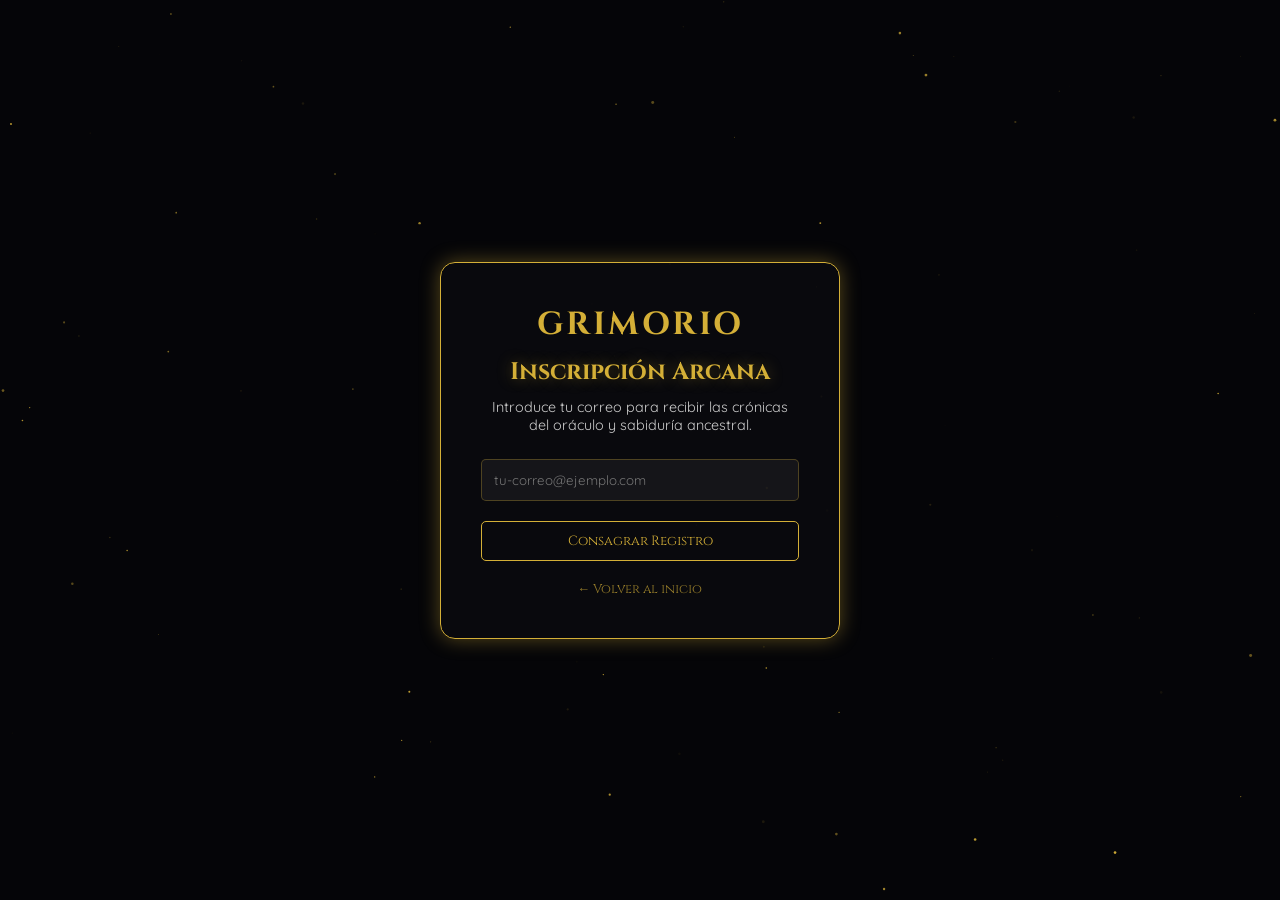
==== registro.html @ b39df573 "Crear registro.html" ====
<!DOCTYPE html>
<html lang="es">
<head>
    <meta charset="UTF-8">
    <meta name="viewport" content="width=device-width, initial-scale=1.0">
    <title>Unirse al Círculo | Grimorio Digital</title>
    <link rel="stylesheet" href="style.css">
    <link href="https://fonts.googleapis.com/css2?family=Cinzel:wght@400;700&family=Quicksand:wght@300;500;700&display=swap" rel="stylesheet">
    <style>
        .register-container {
            display: flex;
            justify-content: center;
            align-items: center;
            min-height: 100vh;
            padding: 20px;
        }
        .register-card {
            background: rgba(10, 10, 15, 0.9);
            border: 1px solid var(--gold);
            padding: 40px;
            border-radius: 15px;
            max-width: 400px;
            width: 100%;
            text-align: center;
            box-shadow: 0 0 20px var(--glow);
        }
        .register-card p {
            margin-bottom: 25px;
            color: #ccc;
            font-size: 0.9rem;
        }
        .register-input {
            width: 100%;
            padding: 12px;
            margin-bottom: 20px;
            background: rgba(255, 255, 255, 0.05);
            border: 1px solid rgba(212, 175, 55, 0.3);
            border-radius: 5px;
            color: white;
            font-family: 'Quicksand', sans-serif;
            outline: none;
            transition: 0.3s;
        }
        .register-input:focus {
            border-color: var(--gold);
            background: rgba(255, 255, 255, 0.1);
        }
        .back-link {
            display: block;
            margin-top: 20px;
            color: var(--gold);
            text-decoration: none;
            font-size: 0.8rem;
            font-family: 'Cinzel', serif;
            opacity: 0.7;
        }
        .back-link:hover { opacity: 1; }
    </style>
</head>
<body>
    <canvas id="canvas-stars"></canvas>

    <div class="register-container">
        <div class="register-card">
            <span class="nav-logo" style="font-size: 2rem; display: block; margin-bottom: 10px;">Grimorio</span>
            <h1 class="magic-title" style="font-size: 1.5rem; margin-bottom: 10px;">Inscripción Arcana</h1>
            <p>Introduce tu correo para recibir las crónicas del oráculo y sabiduría ancestral.</p>

            <form action="https://script.google.com/macros/s/AKfycbx1fTP_cGUDq9kj4kp0_9ChMfjQV0c4oeRg4rdK21-7cuLPY1D21mkEa4LVtcYwzNvILA/exec" method="POST">
                <input type="email" name="email" class="register-input" placeholder="tu-correo@ejemplo.com" required>
                
                <button type="submit" class="magic-button" style="width: 100%;">
                    Consagrar Registro
                </button>
            </form>

            <a href="index.html" class="back-link">← Volver al inicio</a>
        </div>
    </div>

    <script src="script.js"></script>
</body>
</html>
---- style.css ----
:root {
    --gold: #d4af37;
    --dark-void: #050508;
    --glow: rgba(212, 175, 55, 0.4);
    --purple-hp: #5d3fd3;
}

* {
    margin: 0;
    padding: 0;
    box-sizing: border-box;
}

body {
    background-color: var(--dark-void);
    color: #fff;
    font-family: 'Quicksand', sans-serif;
    overflow-x: hidden;
}

#canvas-stars {
    position: fixed;
    top: 0;
    left: 0;
    z-index: -1;
}

/* --- NAVBAR --- */
.navbar {
    position: fixed;
    top: 0;
    width: 100%;
    height: 70px;
    background: rgba(5, 5, 8, 0.9);
    backdrop-filter: blur(15px);
    display: flex;
    justify-content: space-between;
    align-items: center;
    padding: 0 20px;
    border-bottom: 1px solid rgba(212, 175, 55, 0.1);
    z-index: 1001; /* Asegura que la barra esté siempre arriba */
}

/* --- ICONO HAMBURGUESA ANIMADO --- */
.menu-icon {
    cursor: pointer;
    padding: 10px;
    z-index: 1002;
}

.menu-icon span {
    display: block;
    width: 25px;
    height: 2px;
    background: #fff;
    margin: 5px 0;
    transition: 0.4s cubic-bezier(0.68, -0.6, 0.32, 1.6);
}

/* Transformación a X cuando el menú está activo */
.menu-icon.active span:nth-child(1) {
    transform: translateY(7px) rotate(45deg);
    background: var(--gold);
}

.menu-icon.active span:nth-child(2) {
    opacity: 0;
    transform: translateX(-20px);
}

.menu-icon.active span:nth-child(3) {
    transform: translateY(-7px) rotate(-45deg);
    background: var(--gold);
}

.nav-logo {
    font-family: 'Cinzel', serif;
    color: var(--gold);
    letter-spacing: 3px;
    font-weight: bold;
    text-transform: uppercase;
}

.nav-link {
    color: #fff;
    text-decoration: none;
    font-size: 0.8rem;
    font-family: 'Cinzel', serif;
    margin-right: 15px;
}

.nav-signup-btn {
    background: var(--purple-hp);
    color: #fff;
    border: none;
    padding: 8px 16px;
    border-radius: 20px;
    font-weight: bold;
    font-size: 0.7rem;
    cursor: pointer;
}

/* --- MENU MÓVIL (DESPLIEGUE HACIA ABAJO) --- */
.nav-menu-mobile {
    position: fixed;
    top: -100%; /* Empieza arriba, fuera de la pantalla */
    left: 0;
    width: 100%;
    height: auto;
    background: rgba(10, 10, 15, 0.98);
    backdrop-filter: blur(15px);
    display: flex;
    flex-direction: column;
    align-items: center;
    padding: 40px 0;
    transition: 0.6s cubic-bezier(0.16, 1, 0.3, 1); /* Caída fluida */
    z-index: 1000;
    border-bottom: 1px solid var(--gold);
}

.nav-menu-mobile.active {
    top: 70px; /* Aparece justo debajo de la navbar */
}

.nav-menu-mobile a {
    color: var(--gold);
    text-decoration: none;
    font-family: 'Cinzel', serif;
    font-size: 1.4rem;
    margin: 15px 0;
    letter-spacing: 2px;
    transition: 0.3s;
}

/* --- MAIN CONTAINER --- */
.main-container {
    padding: 100px 15px 40px;
}

.magic-title {
    font-family: 'Cinzel', serif;
    color: var(--gold);
    text-shadow: 0 0 15px var(--glow);
    margin-bottom: 15px;
}

.section-title {
    font-family: 'Cinzel', serif;
    color: var(--gold);
    text-align: center;
    margin: 40px 0 25px;
    letter-spacing: 3px;
    font-size: 1.2rem;
}

.magic-button {
    background: transparent;
    border: 1px solid var(--gold);
    color: var(--gold);
    padding: 10px 25px;
    border-radius: 5px;
    font-family: 'Cinzel', serif;
    cursor: pointer;
    transition: 0.3s;
}

.magic-button:hover {
    background: var(--gold);
    color: black;
    box-shadow: 0 0 20px var(--gold);
}

/* --- ZODIAC GRID --- */
.zodiac-grid {
    display: grid;
    grid-template-columns: repeat(3, 1fr);
    gap: 10px;
}

.zodiac-item {
    background: rgba(255,255,255,0.03);
    border: 1px solid rgba(212, 175, 55, 0.1);
    padding: 15px 5px;
    text-align: center;
    border-radius: 8px;
}

.zodiac-item span { font-size: 1.5rem; display: block; }
.zodiac-item p { font-size: 0.65rem; color: var(--gold); font-family: 'Cinzel'; margin-top: 5px; }

/* --- POST CARDS --- */
.posts-grid {
    display: grid;
    grid-template-columns: 1fr;
    gap: 20px;
}

.post-card {
    background: #111;
    border-radius: 12px;
    overflow: hidden;
    border: 1px solid #222;
}

.card-image {
    height: 150px;
    background-size: cover;
    background-position: center;
}

.card-content { padding: 15px; }
.category { color: var(--gold); font-size: 0.7rem; font-weight: bold; text-transform: uppercase; }
.card-content h3 { font-family: 'Cinzel'; margin: 8px 0; font-size: 1rem; }
.card-content p { font-size: 0.85rem; color: #aaa; }



/* --- SECCIÓN DE PILARES --- */
.pillars-section {
    margin-bottom: 50px;
}

.pillars-grid {
    display: grid;
    grid-template-columns: repeat(2, 1fr); /* 2 columnas en móvil */
    gap: 15px;
}

.pillar-card {
    background: rgba(255, 255, 255, 0.03);
    border: 1px solid rgba(212, 175, 55, 0.1);
    padding: 20px;
    border-radius: 15px;
    text-align: center;
    transition: 0.3s ease;
}

.pillar-card:hover {
    border-color: var(--gold);
    background: rgba(212, 175, 55, 0.05);
    transform: translateY(-5px);
    box-shadow: 0 10px 20px rgba(0, 0, 0, 0.5);
}

.pillar-icon {
    font-size: 2.5rem;
    margin-bottom: 10px;
}

.pillar-card h3 {
    font-family: 'Cinzel', serif;
    color: var(--gold);
    font-size: 1rem;
    margin-bottom: 8px;
}

.pillar-card p {
    font-size: 0.75rem;
    color: #ccc;
    line-height: 1.4;
    margin-bottom: 15px;
}

.pillar-link {
    color: var(--gold);
    text-decoration: none;
    font-size: 0.7rem;
    font-weight: bold;
    text-transform: uppercase;
    letter-spacing: 1px;
    border-bottom: 1px solid transparent;
    transition: 0.3s;
}

.pillar-link:hover {
    border-bottom: 1px solid var(--gold);
}

/* Ajuste para pantallas más grandes */
@media (min-width: 768px) {
    .pillars-grid {
        grid-template-columns: repeat(4, 1fr); /* 4 columnas en PC */
    }
}


/* --- FOOTER --- */
.main-footer {
    background: rgba(5, 5, 8, 0.95);
    border-top: 1px solid rgba(212, 175, 55, 0.1);
    padding: 40px 20px 20px;
    margin-top: 50px;
}

.footer-content {
    display: grid;
    grid-template-columns: 1fr; /* Una columna en móvil */
    gap: 30px;
    max-width: 1200px;
    margin: 0 auto;
}

.footer-logo p {
    font-size: 0.85rem;
    color: #aaa;
    margin-top: 10px;
    line-height: 1.5;
}

.footer-links h4, .footer-social h4 {
    font-family: 'Cinzel', serif;
    color: var(--gold);
    margin-bottom: 15px;
    font-size: 1rem;
}

.footer-links ul {
    list-style: none;
}

.footer-links ul li {
    margin-bottom: 8px;
}

.footer-links ul li a {
    color: #ccc;
    text-decoration: none;
    font-size: 0.9rem;
    transition: 0.3s;
}

.footer-links ul li a:hover {
    color: var(--gold);
}

.social-icons a {
    color: #fff;
    text-decoration: none;
    margin-right: 15px;
    font-weight: bold;
    color: var(--gold);
}

.footer-bottom {
    text-align: center;
    margin-top: 40px;
    padding-top: 20px;
    border-top: 1px solid rgba(255, 255, 255, 0.05);
}

.footer-bottom p {
    font-size: 0.75rem;
    color: #666;
}

/* Ajuste para pantallas más grandes */
@media (min-width: 768px) {
    .footer-content {
        grid-template-columns: 2fr 1fr 1fr; /* Tres columnas en PC */
    }
}



/* --- ESTILOS DE ARTÍCULO WIKI --- */
.article-layout {
    display: flex;
    flex-direction: column; /* Móvil: Uno abajo del otro */
    gap: 30px;
}

.wiki-content {
    line-height: 1.8;
    color: #e0e0e0;
}

.section-subtitle {
    font-family: 'Cinzel', serif;
    color: var(--gold);
    margin: 30px 0 15px;
    border-bottom: 1px solid var(--glow);
    display: inline-block;
}

/* INFOBOX (Estilo Wikipedia Mística) */
.infobox {
    background: rgba(255, 255, 255, 0.05);
    border: 1px solid var(--gold);
    border-radius: 10px;
    padding: 15px;
    width: 100%; /* Ocupa todo en móvil */
    max-width: 300px;
    margin: 0 auto;
}

.infobox-header {
    background: var(--gold);
    color: black;
    text-align: center;
    font-family: 'Cinzel', serif;
    font-weight: bold;
    padding: 5px;
    border-radius: 5px;
    margin-bottom: 10px;
}

.infobox-img {
    width: 100%;
    border-radius: 5px;
    margin-bottom: 10px;
}

.infobox-table {
    width: 100%;
    font-size: 0.85rem;
    border-collapse: collapse;
}

.infobox-table th {
    text-align: left;
    color: var(--gold);
    padding: 5px;
    border-bottom: 1px solid rgba(212, 175, 55, 0.2);
}

.infobox-table td {
    text-align: right;
    padding: 5px;
    border-bottom: 1px solid rgba(212, 175, 55, 0.2);
}

/* Escritorio: Infobox a la derecha */
@media (min-width: 992px) {
    .article-layout {
        flex-direction: row;
    }
    .wiki-content {
        flex: 2;
    }
    .infobox {
        flex: 1;
        height: fit-content;
        position: sticky;
        top: 100px;
    }
}

/* --- SUB-NAVBAR (Estilo de tu boceto) --- */
.sub-navbar {
    margin-top: 70px; /* Debajo de la nav principal */
    background: rgba(212, 175, 55, 0.05);
    border-bottom: 1px solid rgba(212, 175, 55, 0.2);
    padding: 10px 20px;
}

.sub-nav-container {
    max-width: 1200px;
    margin: 0 auto;
    display: flex;
    justify-content: space-between;
    align-items: center;
}

.breadcrumb-link {
    color: #ccc;
    text-decoration: none;
    font-family: 'Cinzel', serif;
    font-size: 0.8rem;
}

.category-dropdown {
    position: relative;
    display: inline-block;
}

.dropbtn {
    background: none;
    border: none;
    color: var(--gold);
    font-family: 'Cinzel', serif;
    cursor: pointer;
    font-size: 0.9rem;
}

.dropdown-content {
    display: none;
    position: absolute;
    right: 0;
    background: #111;
    min-width: 160px;
    box-shadow: 0px 8px 16px rgba(0,0,0,0.5);
    border: 1px solid var(--gold);
    z-index: 10;
}

.dropdown-content a {
    color: white;
    padding: 12px 16px;
    text-decoration: none;
    display: block;
    font-size: 0.8rem;
}

.dropdown-content a:hover { background: var(--gold); color: black; }
.category-dropdown:hover .dropdown-content { display: block; }

/* --- SIDEBAR ÍNDICE --- */
.wiki-sidebar {
    display: none; /* Se oculta en móvil por defecto */
}

@media (min-width: 992px) {
    .wiki-sidebar {
        display: block;
        flex: 0.5;
    }
    .sidebar-box {
        position: sticky;
        top: 150px;
        border-left: 2px solid var(--gold);
        padding-left: 15px;
    }
    .sidebar-box h4 { font-family: 'Cinzel'; color: var(--gold); margin-bottom: 10px; }
    .sidebar-box ul { list-style: none; }
    .sidebar-box a { color: #aaa; text-decoration: none; font-size: 0.85rem; transition: 0.3s; }
    .sidebar-box a:hover { color: var(--gold); padding-left: 5px; }
}

/* --- CORRECCIÓN DEL ÍNDICE --- */
.wiki-sidebar ul {
    list-style: none;    /* Esto quita los puntos azules */
    padding: 0;
    margin: 15px 0;
}

.wiki-sidebar li {
    margin-bottom: 10px;
    border-bottom: 1px solid rgba(212, 175, 55, 0.1); /* Línea sutil decorativa */
    padding-bottom: 5px;
}

.wiki-sidebar a {
    text-decoration: none; /* Quita el subrayado azul */
    color: var(--gold);    /* Usa el dorado que ya definiste */
    font-family: 'Cinzel', serif;
    font-size: 0.85rem;
    display: block;
    transition: 0.3s;
}

.wiki-sidebar a:hover {
    color: #fff;
    padding-left: 10px;    /* Efecto de desplazamiento al tocarlo */
    text-shadow: 0 0 8px var(--glow);
}
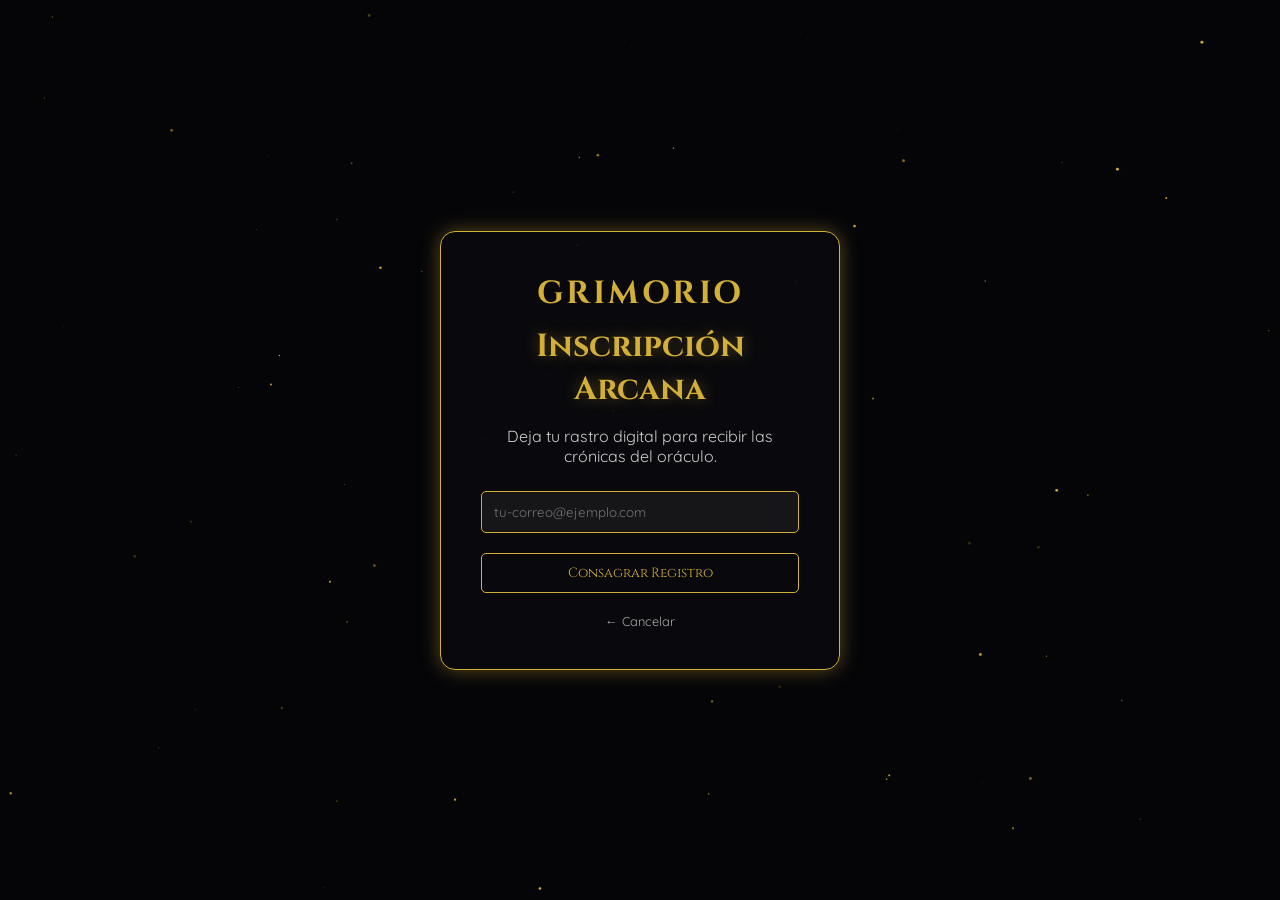
==== commit 55b8bfcb: "Actualizar registro.html" ====
--- a/registro.html
+++ b/registro.html
@@ -3,7 +3,7 @@
 <head>
     <meta charset="UTF-8">
     <meta name="viewport" content="width=device-width, initial-scale=1.0">
-    <title>Unirse al Círculo | Grimorio Digital</title>
+    <title>Inscripción Arcana | Grimorio</title>
     <link rel="stylesheet" href="style.css">
     <link href="https://fonts.googleapis.com/css2?family=Cinzel:wght@400;700&family=Quicksand:wght@300;500;700&display=swap" rel="stylesheet">
     <style>
@@ -24,49 +24,39 @@
             text-align: center;
             box-shadow: 0 0 20px var(--glow);
         }
-        .register-card p {
-            margin-bottom: 25px;
-            color: #ccc;
-            font-size: 0.9rem;
-        }
         .register-input {
             width: 100%;
             padding: 12px;
             margin-bottom: 20px;
             background: rgba(255, 255, 255, 0.05);
-            border: 1px solid rgba(212, 175, 55, 0.3);
+            border: 1px solid var(--gold);
+            color: white;
             border-radius: 5px;
-            color: white;
             font-family: 'Quicksand', sans-serif;
             outline: none;
-            transition: 0.3s;
         }
-        .register-input:focus {
-            border-color: var(--gold);
-            background: rgba(255, 255, 255, 0.1);
+        #mensaje-exito {
+            display: none;
+            color: var(--gold);
+            font-family: 'Cinzel', serif;
+            margin-top: 10px;
         }
-        .back-link {
-            display: block;
-            margin-top: 20px;
-            color: var(--gold);
-            text-decoration: none;
-            font-size: 0.8rem;
-            font-family: 'Cinzel', serif;
-            opacity: 0.7;
-        }
-        .back-link:hover { opacity: 1; }
     </style>
 </head>
 <body>
     <canvas id="canvas-stars"></canvas>
 
     <div class="register-container">
-        <div class="register-card">
+        <div class="register-card" id="form-container">
             <span class="nav-logo" style="font-size: 2rem; display: block; margin-bottom: 10px;">Grimorio</span>
-            <h1 class="magic-title" style="font-size: 1.5rem; margin-bottom: 10px;">Inscripción Arcana</h1>
-            <p>Introduce tu correo para recibir las crónicas del oráculo y sabiduría ancestral.</p>
+            <h1 class="magic-title" id="titulo">Inscripción Arcana</h1>
+            <p id="descripcion" style="color: #ccc; margin-bottom: 25px;">Deja tu rastro digital para recibir las crónicas del oráculo.</p>
 
-            <form action="https://script.google.com/macros/s/AKfycbx1fTP_cGUDq9kj4kp0_9ChMfjQV0c4oeRg4rdK21-7cuLPY1D21mkEa4LVtcYwzNvILA/exec" method="POST">
+            <script type="text/javascript">var submitted=false;</script>
+            <iframe name="hidden_iframe" id="hidden_iframe" style="display:none;" 
+                onload="if(submitted) {showSuccess();}"></iframe>
+
+            <form action="https://script.google.com/macros/s/AKfycbx1fTP_cGUDq9kj4kp0_9ChMfjQV0c4oeRg4rdK21-7cuLPY1D21mkEa4LVtcYwzNvILA/exec" method="POST" target="hidden_iframe" onsubmit="submitted=true;">
                 <input type="email" name="email" class="register-input" placeholder="tu-correo@ejemplo.com" required>
                 
                 <button type="submit" class="magic-button" style="width: 100%;">
@@ -74,10 +64,31 @@
                 </button>
             </form>
 
-            <a href="index.html" class="back-link">← Volver al inicio</a>
+            <div id="mensaje-exito">
+                <p style="font-size: 1.2rem; margin-bottom: 20px;">¡Tu alma ha sido registrada en el Círculo!</p>
+                <a href="index.html" class="magic-button" style="text-decoration: none; display: inline-block; width: 100%;">
+                    Regresar al Oráculo
+                </a>
+            </div>
+
+            <a href="index.html" id="link-volver" style="display: block; margin-top: 20px; color: #aaa; text-decoration: none; font-size: 0.8rem;">
+                ← Cancelar
+            </a>
         </div>
     </div>
 
+    <script>
+        function showSuccess() {
+            // Ocultamos elementos del formulario
+            document.querySelector('form').style.display = 'none';
+            document.getElementById('titulo').style.display = 'none';
+            document.getElementById('descripcion').style.display = 'none';
+            document.getElementById('link-volver').style.display = 'none';
+            
+            // Mostramos el mensaje y el botón de retorno
+            document.getElementById('mensaje-exito').style.display = 'block';
+        }
+    </script>
     <script src="script.js"></script>
 </body>
 </html>
